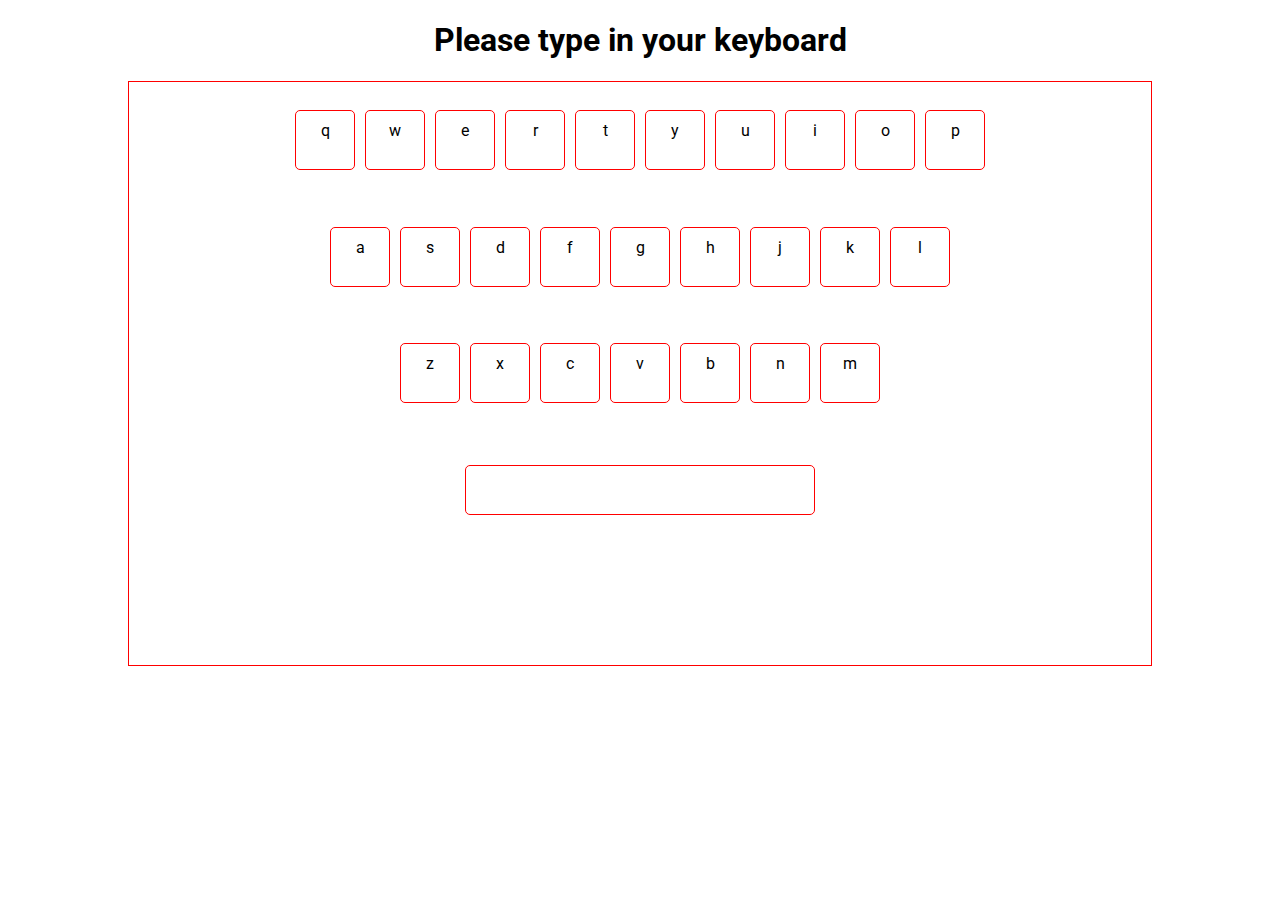
==== keyboard-animation/index.html @ c88bc10a "Create layout and basic functions" ====
<!DOCTYPE html>
<html lang="en">
  <head>
    <meta charset="UTF-8" />
    <meta http-equiv="X-UA-Compatible" content="IE=edge" />
    <meta name="viewport" content="width=device-width, initial-scale=1.0" />
    <link rel="stylesheet" href="style.css" />
    <title>Keyboard</title>
  </head>
  <body>
    <h1>Please type in your keyboard</h1>
    <div class="container">
      <div class="rows first-row">
      </div>
      <div class="rows second-row">
      </div>
      <div class="rows third-row">
      </div>
      <div class="rows space-bar">
      </div>
    </div>
    <script src="script.js"></script>
  </body>
</html>
---- keyboard-animation/style.css ----
@import url("https://fonts.googleapis.com/css2?family=Roboto:wght@400;700&display=swap");

*{
    box-sizing: border-box;
}

body{
    font-family: 'Roboto', sans-serif;
    display: flex;
    align-items: center;
    justify-content: center;
    flex-direction: column;
    margin: 0;
}

.container {
    display: flex;
    flex-direction: column;
    width: 80vw;
    height: 65vh;
    border: 1px solid red;
}

.rows {
    display: flex;
    align-items: center;
    justify-content: center;
    flex-direction: row;
    height: 20%;
    width: 100%;
}

.space-bar p {
    height: 50px;
    width: 350px;
}

p {
    border: 1px solid red;
    border-radius: 5px;
    text-align: center;
    height: 60px;
    width: 60px;
    margin: 0 5px;
    padding: 10px 10px;
}
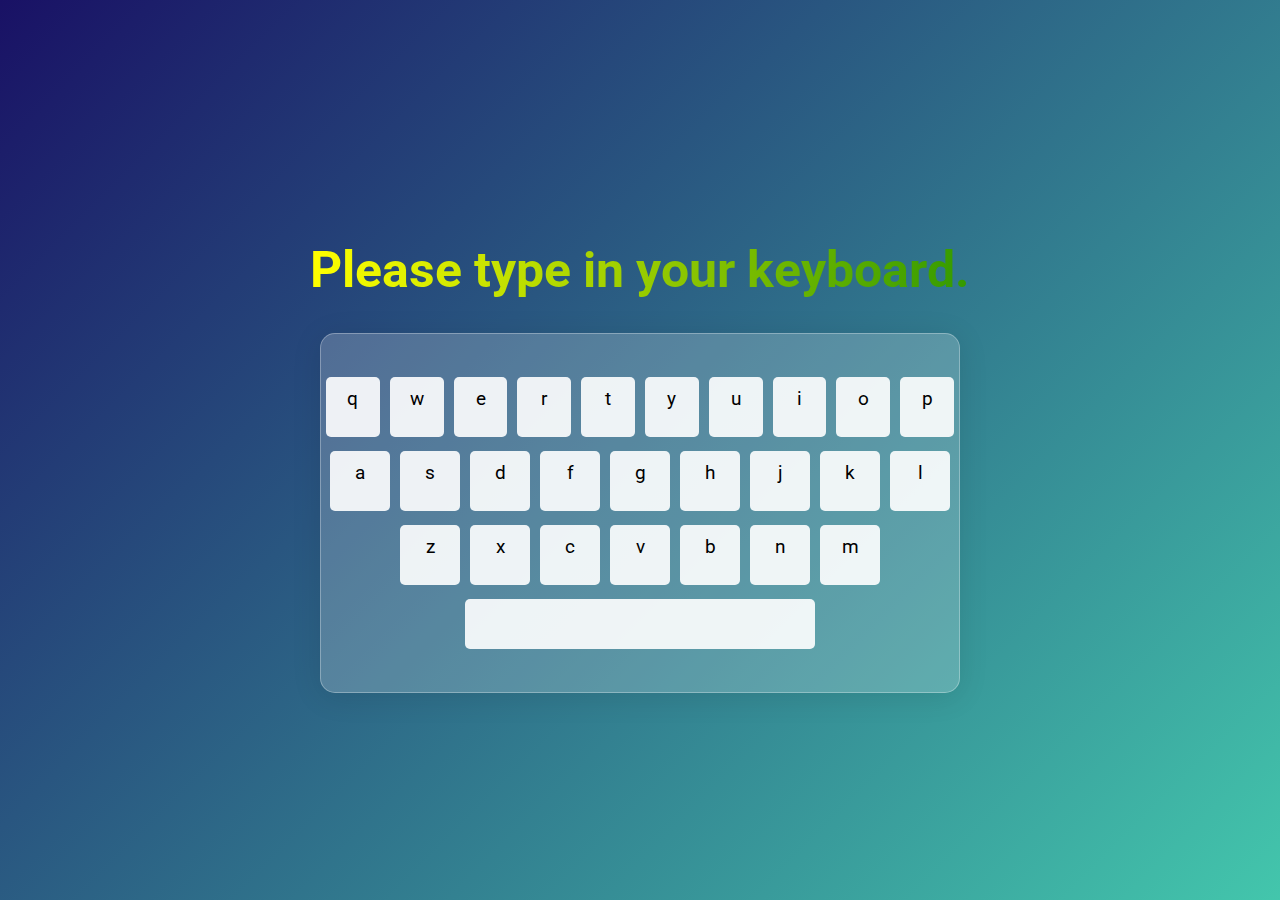
==== commit a3b03f3f: "Adding styles" ====
--- a/keyboard-animation/index.html
+++ b/keyboard-animation/index.html
@@ -8,7 +8,7 @@
     <title>Keyboard</title>
   </head>
   <body>
-    <h1>Please type in your keyboard</h1>
+  <h1>Please type in your keyboard.</h1>
     <div class="container">
       <div class="rows first-row">
       </div>
--- a/keyboard-animation/style.css
+++ b/keyboard-animation/style.css
@@ -11,14 +11,50 @@
     justify-content: center;
     flex-direction: column;
     margin: 0;
+    background-image: linear-gradient(135deg,#191165,#43c6ac);
+    /* background-image: linear-gradient(135deg,#0f0c29,#302b63); */
+    height: 100vh;
+    width: 100vw;
+}
+
+h1 {
+    font-size: 50px;
+    font-weight: bold;
+    background: linear-gradient(to right, yellow, green, #fff);
+    background-size: 250% 250%;
+    -webkit-text-fill-color: transparent;
+    -webkit-background-clip: text;
+
+    animation: animate 8s ease;
+}
+
+@keyframes animate {
+    0% {
+        background-position: 0% 100%;
+    }
+    30% {
+        background-position: 100% 200%;
+    }
+    75%{
+        background-position: 200% 100%;
+    }
+    100% {
+        background-position: 0% 100%;
+    }
 }
 
 .container {
     display: flex;
     flex-direction: column;
-    width: 80vw;
-    height: 65vh;
+    align-items: center;
+    justify-content: center;
+    width: 50vw;
+    height: 40vh;
+    border-radius: 15px;
     border: 1px solid red;
+    background: rgba(255, 255, 255, 0.2);
+    border: 1px solid rgba(255, 255, 255, 0.3);
+    box-shadow: 0 4px 30px rgba(0, 0, 0, 0.1);
 }
 
 .rows {
@@ -26,7 +62,7 @@
     align-items: center;
     justify-content: center;
     flex-direction: row;
-    height: 20%;
+    /* height: 20%; */
     width: 100%;
 }
 
@@ -36,11 +72,16 @@
 }
 
 p {
-    border: 1px solid red;
+    background-color: rgba(255, 255, 255, 0.9);
     border-radius: 5px;
     text-align: center;
+    font-size: 1.2rem;
     height: 60px;
     width: 60px;
-    margin: 0 5px;
+    margin: 7px 5px;
     padding: 10px 10px;
+}
+
+p.typed-in{
+    background-color: black;
 }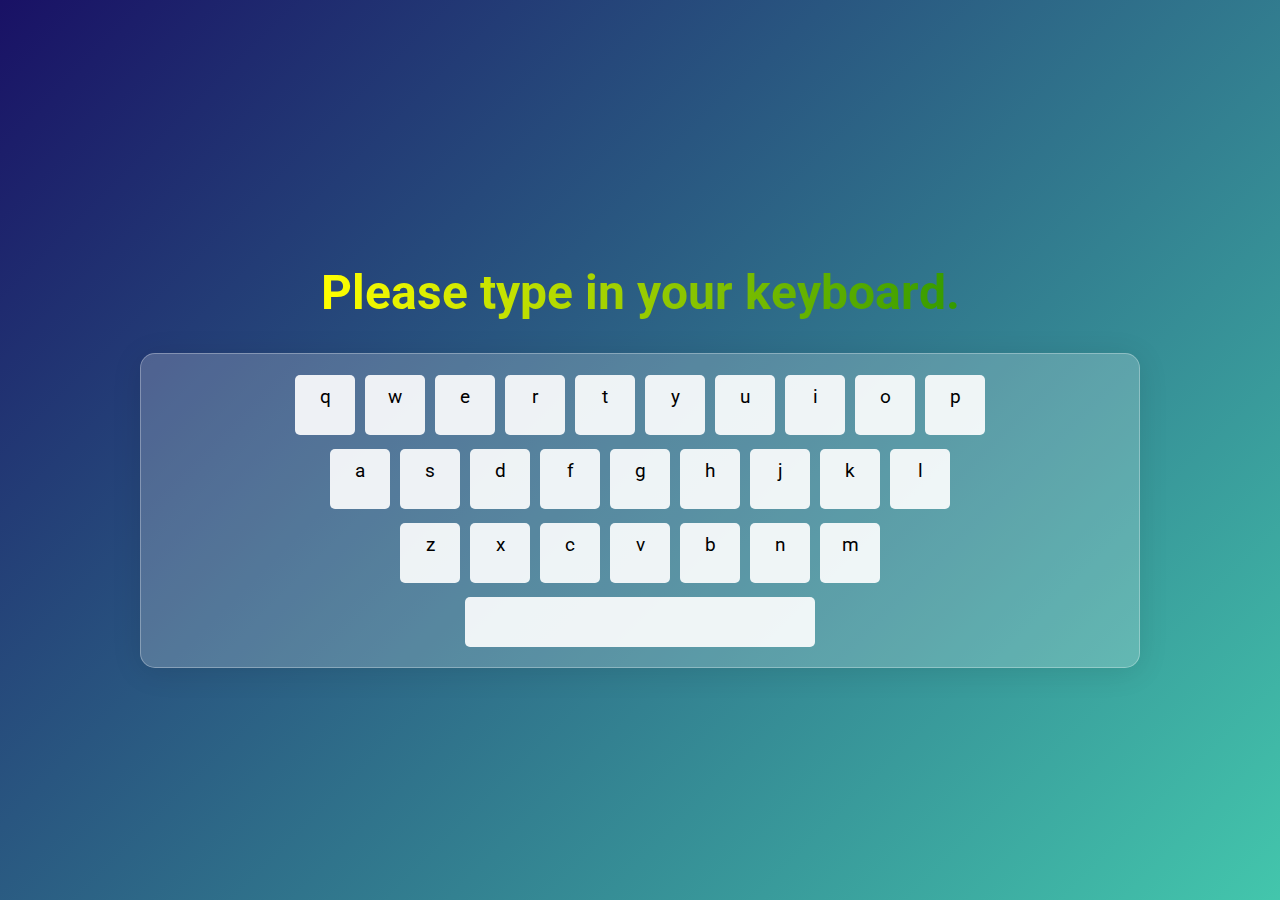
==== commit 3f536586: "display the entered texts when type" ====
--- a/keyboard-animation/index.html
+++ b/keyboard-animation/index.html
@@ -8,7 +8,7 @@
     <title>Keyboard</title>
   </head>
   <body>
-  <h1>Please type in your keyboard.</h1>
+  <h1 class="texts">Please type in your keyboard.</h1>
     <div class="container">
       <div class="rows first-row">
       </div>
--- a/keyboard-animation/style.css
+++ b/keyboard-animation/style.css
@@ -5,25 +5,26 @@
 }
 
 body{
-    font-family: 'Roboto', sans-serif;
     display: flex;
     align-items: center;
     justify-content: center;
     flex-direction: column;
+    font-family: 'Roboto', sans-serif;
     margin: 0;
+    width: 100vw;
+    height: 100vh;
     background-image: linear-gradient(135deg,#191165,#43c6ac);
-    /* background-image: linear-gradient(135deg,#0f0c29,#302b63); */
-    height: 100vh;
-    width: 100vw;
 }
 
-h1 {
-    font-size: 50px;
+h1.texts {
+    font-size: 3rem;
     font-weight: bold;
+    text-align: center;
     background: linear-gradient(to right, yellow, green, #fff);
     background-size: 250% 250%;
+    background-clip: text;
+    -webkit-background-clip: text;
     -webkit-text-fill-color: transparent;
-    -webkit-background-clip: text;
 
     animation: animate 8s ease;
 }
@@ -48,8 +49,9 @@
     flex-direction: column;
     align-items: center;
     justify-content: center;
-    width: 50vw;
-    height: 40vh;
+    width: min(80vw, 1000px);
+    height: 35vh;
+    padding: 0 5px;
     border-radius: 15px;
     border: 1px solid red;
     background: rgba(255, 255, 255, 0.2);
@@ -62,13 +64,7 @@
     align-items: center;
     justify-content: center;
     flex-direction: row;
-    /* height: 20%; */
     width: 100%;
-}
-
-.space-bar p {
-    height: 50px;
-    width: 350px;
 }
 
 p {
@@ -76,12 +72,31 @@
     border-radius: 5px;
     text-align: center;
     font-size: 1.2rem;
+    width: 60px;
     height: 60px;
-    width: 60px;
     margin: 7px 5px;
     padding: 10px 10px;
 }
 
-p.typed-in{
-    background-color: black;
+.space-bar p {
+    width: 350px;
+    height: 50px;
+}
+
+@media (max-width: 500px) {
+    h1 {
+        font-size: 2rem;
+    }
+
+    p {
+        width: 30px;
+        height: 30px;
+        margin: 7px 2px;
+        padding: 5px 5px;
+    }
+
+    .space-bar p {
+        width: 150px;
+        height: 30px;
+    }
 }